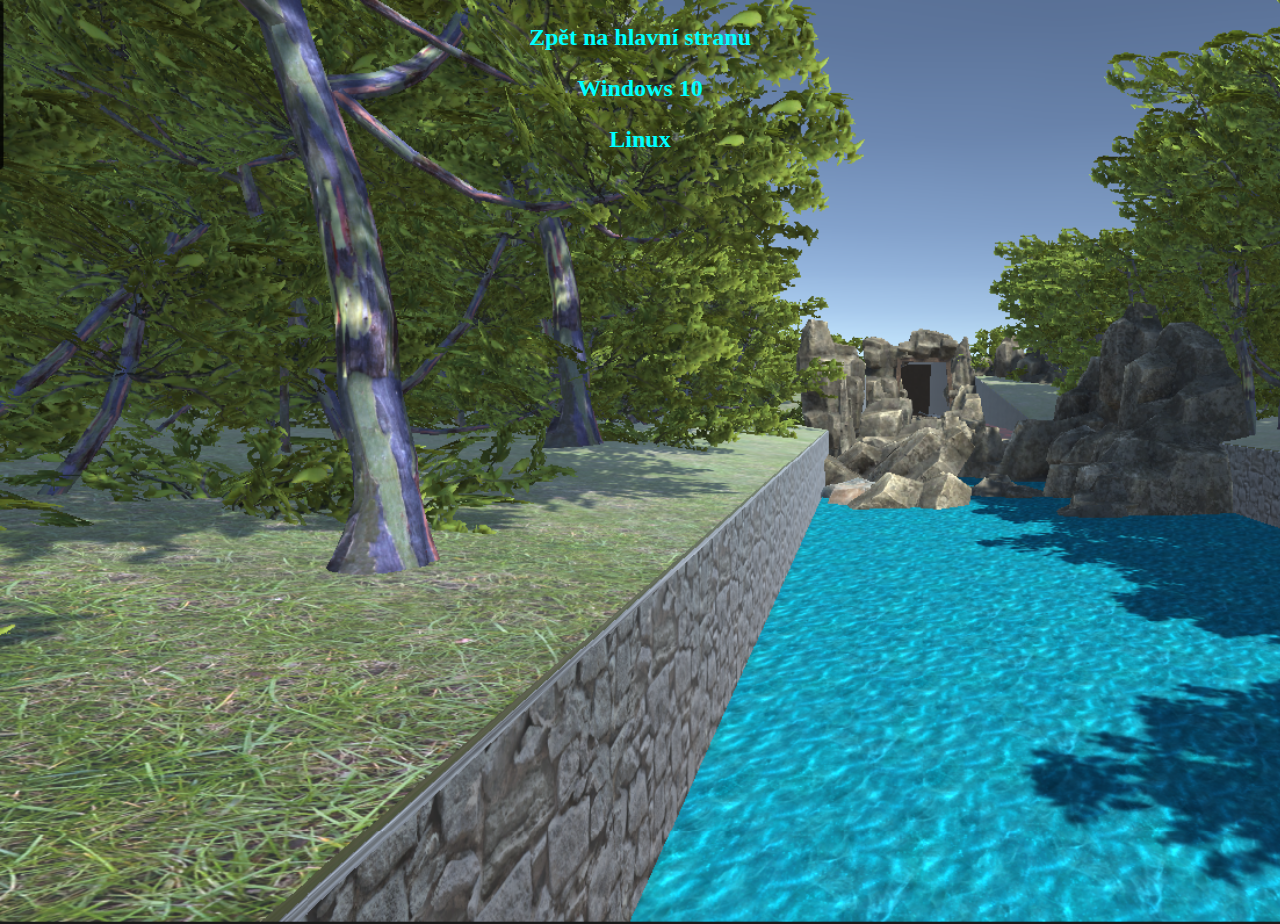
==== download.html @ 5239a9ab "novy dokumenty" ====
<!DOCTYPE html>
<html lang="en">
<head>
  <meta charset="UTF-8">
  <meta name="viewport" content="width=device-width, initial-scale=1.0">
  <title>informace</title>
  <link rel="stylesheet" href="styles.css" type="text/css" />
</head>
<body>

    <h2>
      <p>
          <a class="odkaz" href="index.html">Zpět na hlavní stranu</a>
      </p>
          <a class="odkaz" href="">Windows 10</a>
      <p>
          <a target="_blank" class="odkaz" href="https://mega.nz/folder/vQoQnJSJ#DvfpDfDCCbUouA-JOoD68g">Linux</a>
      </p>
    </h2>
</body>
</html>
---- styles.css ----
body {
    padding: 0;
    margin: 0;
    height: 100vh;
    background-image: url('pictures/pozadí.png');
    background-repeat: no-repeat;
    background-size: cover;
}

h1 {
    text-align: center;
    margin: 0;
}

h2 {
    text-align: center;
}

.odkaz {
    text-decoration: none;
    color:#00FFFF;
}

.odkaz:hover {
  color: #89CFF0;
}

.odkaz:visited
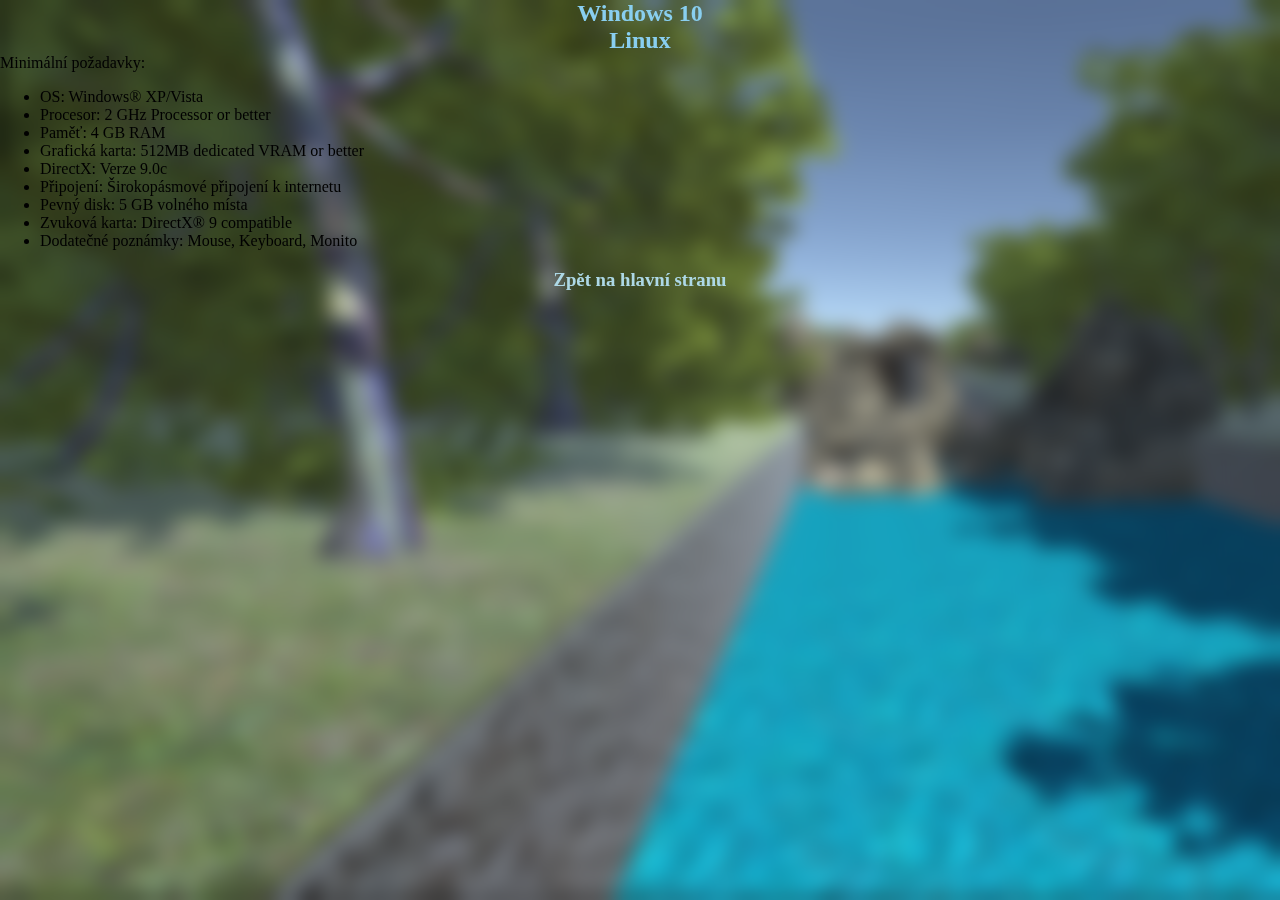
==== commit 4eed674c: "sfaf" ====
--- a/download.html
+++ b/download.html
@@ -4,18 +4,33 @@
   <meta charset="UTF-8">
   <meta name="viewport" content="width=device-width, initial-scale=1.0">
   <title>informace</title>
-  <link rel="stylesheet" href="styles.css" type="text/css" />
+  <link rel="stylesheet" href="./styles.css" type="text/css" />
 </head>
 <body>
-
-    <h2>
-      <p>
-          <a class="odkaz" href="index.html">Zpět na hlavní stranu</a>
-      </p>
-          <a class="odkaz" href="">Windows 10</a>
-      <p>
-          <a target="_blank" class="odkaz" href="https://mega.nz/folder/vQoQnJSJ#DvfpDfDCCbUouA-JOoD68g">Linux</a>
-      </p>
-    </h2>
+    <div class="p">
+        <h2>
+              <a class="odkaz" href="https://mega.nz/folder/fVJziYoJ#azjC7zKHI22j3EEM6ZLtqw">Windows 10</a>
+          <p>
+              <a target="_blank" class="odkaz" href="https://mega.nz/folder/vQoQnJSJ#DvfpDfDCCbUouA-JOoD68g">Linux</a>
+          </p>
+        </h2>
+        <div class="p">
+            <p>Minimální požadavky:</p>
+            <ul>
+                <li>OS: Windows® XP/Vista</li>
+                <li>Procesor: 2 GHz Processor or better</li>
+                <li>Paměť: 4 GB RAM</li>
+                <li>Grafická karta: 512MB dedicated VRAM or better</li>
+                <li>DirectX: Verze 9.0c</li>
+                <li>Připojení: Širokopásmové připojení k internetu</li>
+                <li>Pevný disk: 5 GB volného místa</li>
+                <li>Zvuková karta: DirectX® 9 compatible</li>
+                <li>Dodatečné poznámky: Mouse, Keyboard, Monito</li>
+            </ul>
+        </div>
+        <h3>
+            <a class="odkaz2" href="./">Zpět na hlavní stranu</a>
+        </h3>
+    </div>
 </body>
 </html>
--- a/styles.css
+++ b/styles.css
@@ -2,27 +2,49 @@
     padding: 0;
     margin: 0;
     height: 100vh;
-    background-image: url('pictures/pozadí.png');
+    background-image: url('./pictures/pozadí.png');
     background-repeat: no-repeat;
     background-size: cover;
+    backdrop-filter: blur(10px);
 }
 
 h1 {
     text-align: center;
     margin: 0;
+    color:#40E0D0;
 }
 
 h2 {
     text-align: center;
+    margin: 0;
+    padding: 0;
+}
+
+h3 {
+    text-align: center;
+}
+
+p {
+    margin: 0;
 }
 
 .odkaz {
     text-decoration: none;
-    color:#00FFFF;
+    color:#89CFF0;
+}
+
+.odkaz2 {
+    text-decoration: none;
+    color:#ADD8E6;
 }
 
 .odkaz:hover {
-  color: #89CFF0;
+  color: #7393B3;
 }
 
 .odkaz:visited
+
+.p {
+    margin: 1rem;
+    display: inline-block;
+}
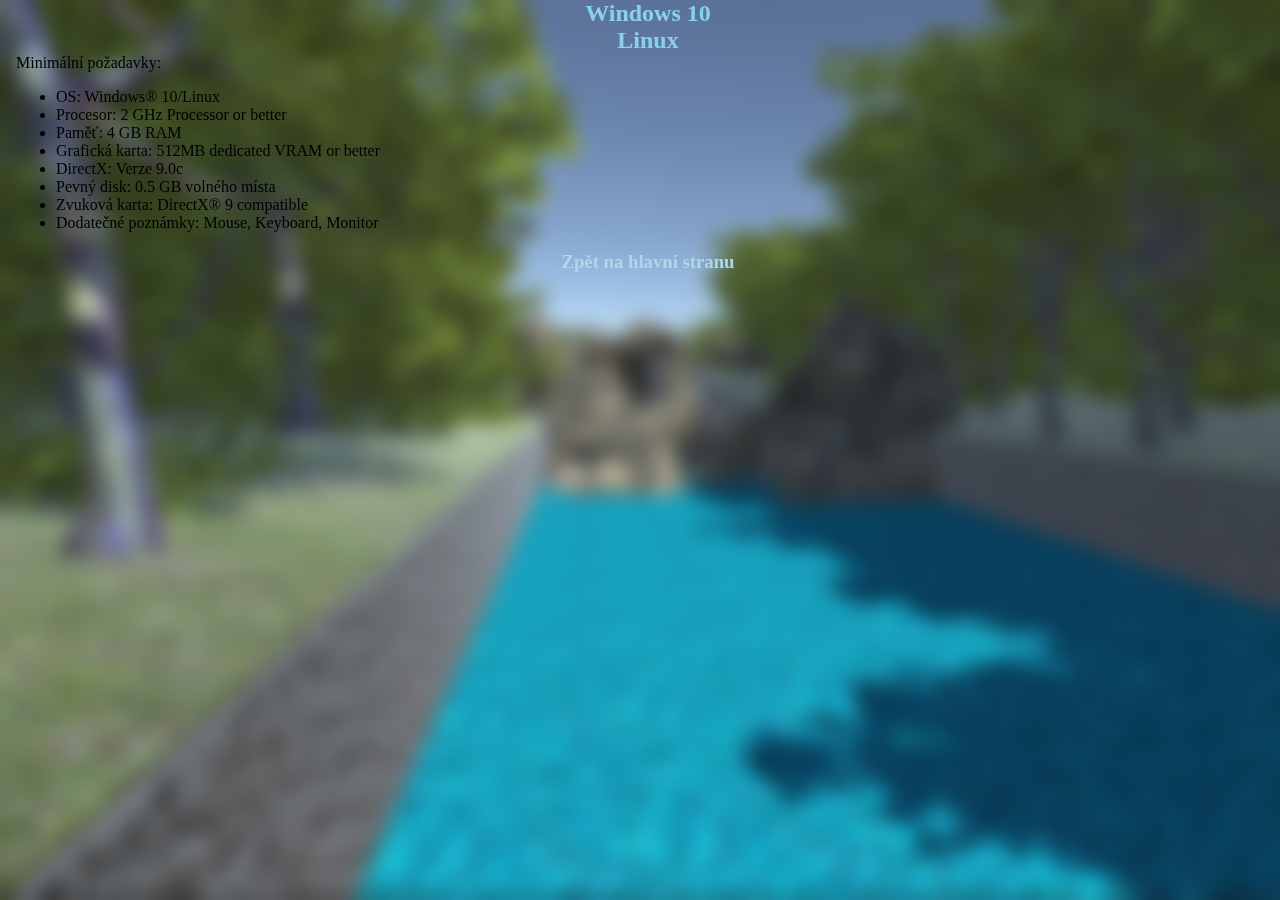
==== commit 2d28042f: "add text" ====
--- a/download.html
+++ b/download.html
@@ -3,31 +3,28 @@
 <head>
   <meta charset="UTF-8">
   <meta name="viewport" content="width=device-width, initial-scale=1.0">
-  <title>informace</title>
+  <title>download</title>
   <link rel="stylesheet" href="./styles.css" type="text/css" />
 </head>
 <body>
     <div class="p">
         <h2>
-              <a class="odkaz" href="https://mega.nz/folder/fVJziYoJ#azjC7zKHI22j3EEM6ZLtqw">Windows 10</a>
+              <a target="_blank" class="odkaz" href="https://mega.nz/folder/fVJziYoJ#azjC7zKHI22j3EEM6ZLtqw">Windows 10</a>
           <p>
               <a target="_blank" class="odkaz" href="https://mega.nz/folder/vQoQnJSJ#DvfpDfDCCbUouA-JOoD68g">Linux</a>
           </p>
         </h2>
-        <div class="p">
             <p>Minimální požadavky:</p>
             <ul>
-                <li>OS: Windows® XP/Vista</li>
+                <li>OS: Windows® 10/Linux</li>
                 <li>Procesor: 2 GHz Processor or better</li>
                 <li>Paměť: 4 GB RAM</li>
                 <li>Grafická karta: 512MB dedicated VRAM or better</li>
                 <li>DirectX: Verze 9.0c</li>
-                <li>Připojení: Širokopásmové připojení k internetu</li>
-                <li>Pevný disk: 5 GB volného místa</li>
+                <li>Pevný disk: 0.5 GB volného místa</li>
                 <li>Zvuková karta: DirectX® 9 compatible</li>
-                <li>Dodatečné poznámky: Mouse, Keyboard, Monito</li>
+                <li>Dodatečné poznámky: Mouse, Keyboard, Monitor</li>
             </ul>
-        </div>
         <h3>
             <a class="odkaz2" href="./">Zpět na hlavní stranu</a>
         </h3>
--- a/styles.css
+++ b/styles.css
@@ -6,6 +6,7 @@
     background-repeat: no-repeat;
     background-size: cover;
     backdrop-filter: blur(10px);
+    background-position: center;
 }
 
 h1 {
@@ -42,9 +43,10 @@
   color: #7393B3;
 }
 
-.odkaz:visited
+.odkaz:visited {
+    color: #ADD8E6;
+}
 
 .p {
-    margin: 1rem;
-    display: inline-block;
+    padding-left: 1rem;
 }
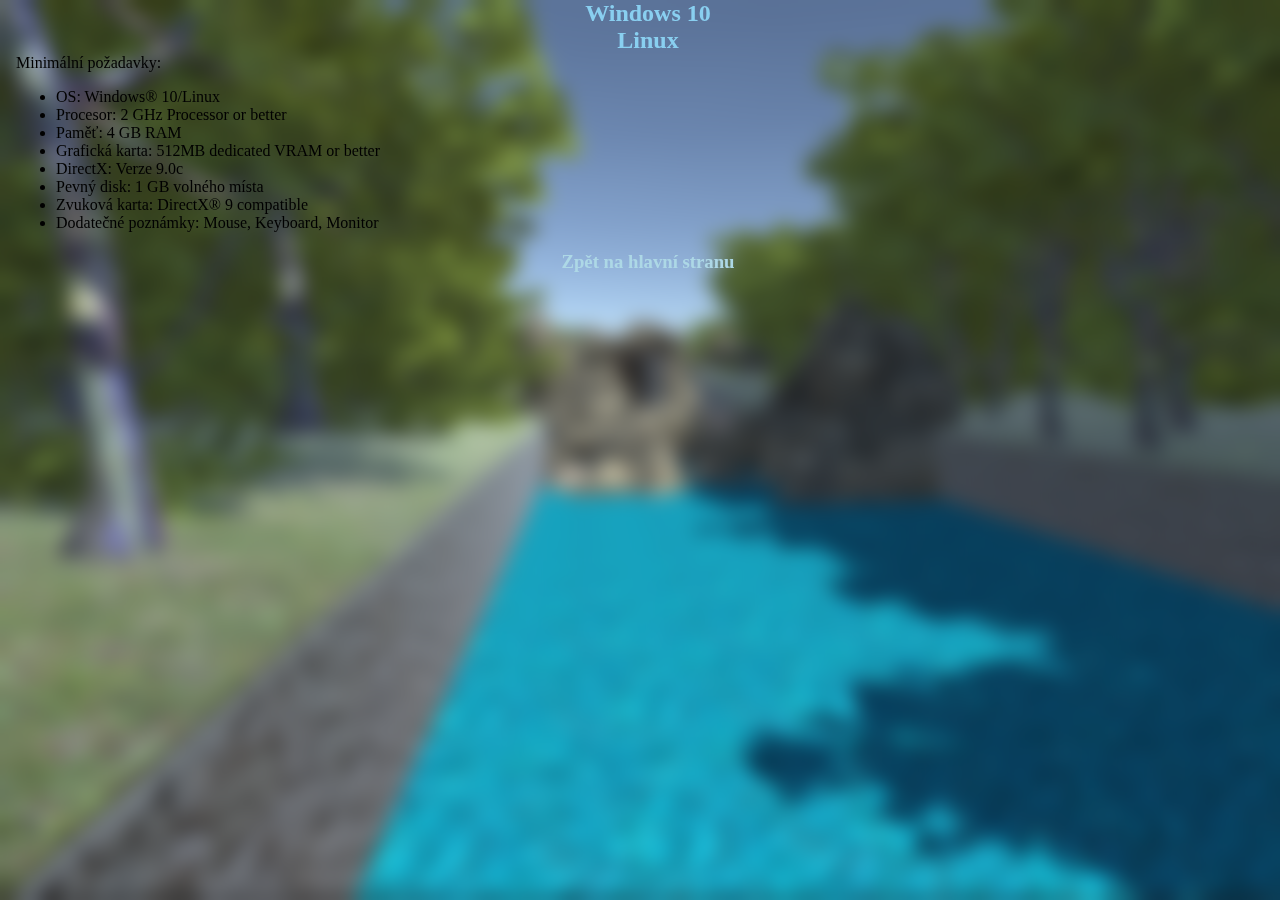
==== commit 87311a4a: "change text" ====
--- a/download.html
+++ b/download.html
@@ -21,7 +21,7 @@
                 <li>Paměť: 4 GB RAM</li>
                 <li>Grafická karta: 512MB dedicated VRAM or better</li>
                 <li>DirectX: Verze 9.0c</li>
-                <li>Pevný disk: 0.5 GB volného místa</li>
+                <li>Pevný disk: 1 GB volného místa</li>
                 <li>Zvuková karta: DirectX® 9 compatible</li>
                 <li>Dodatečné poznámky: Mouse, Keyboard, Monitor</li>
             </ul>
--- a/styles.css
+++ b/styles.css
@@ -44,7 +44,7 @@
 }
 
 .odkaz:visited {
-    color: #ADD8E6;
+    color: #89CFF0;
 }
 
 .p {
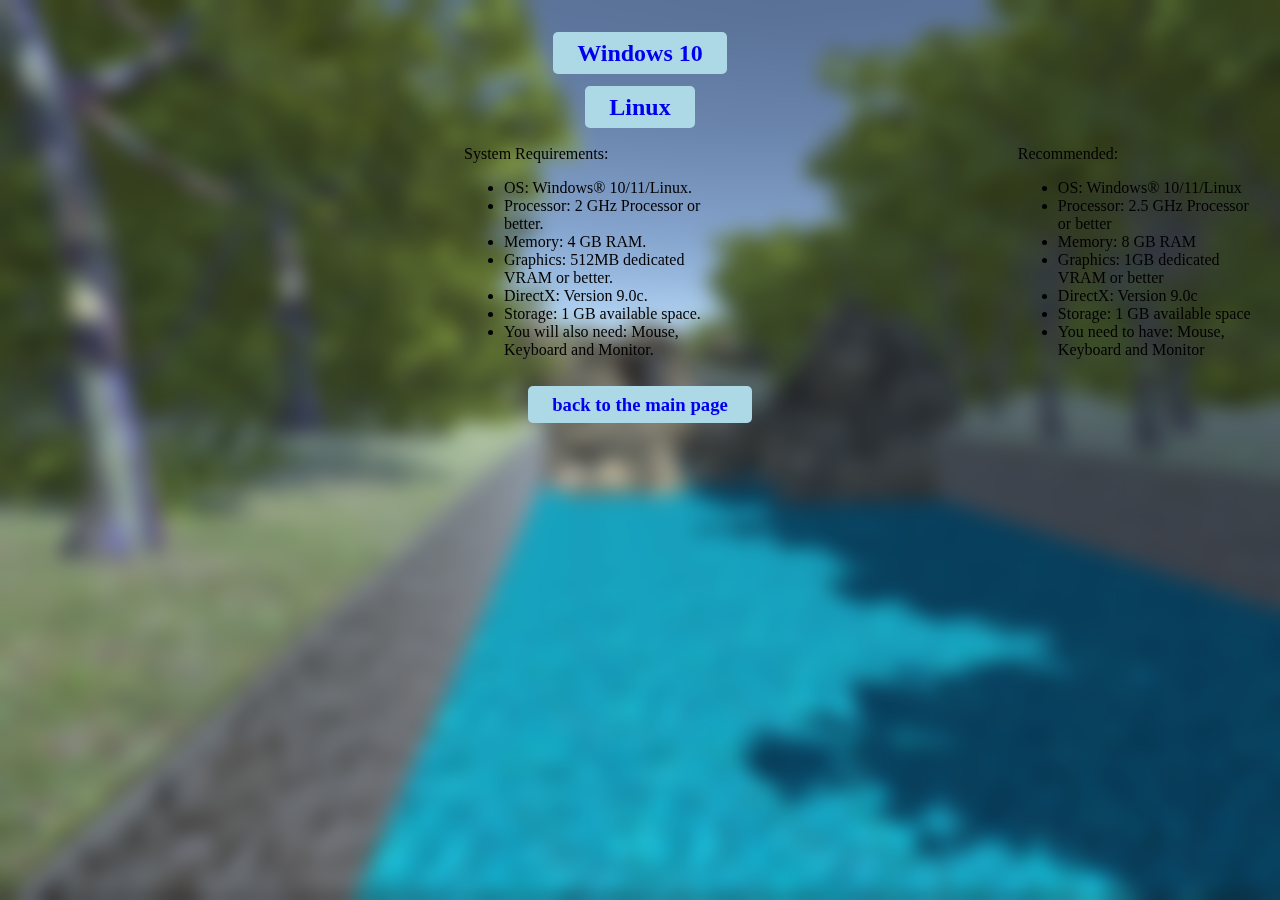
==== commit 38871f73: "Big text and collor upgrade" ====
--- a/download.html
+++ b/download.html
@@ -9,25 +9,40 @@
 <body>
     <div class="p">
         <h2>
-              <a target="_blank" class="odkaz" href="https://mega.nz/folder/fVJziYoJ#azjC7zKHI22j3EEM6ZLtqw">Windows 10</a>
-          <p>
-              <a target="_blank" class="odkaz" href="https://mega.nz/folder/vQoQnJSJ#DvfpDfDCCbUouA-JOoD68g">Linux</a>
-          </p>
+            <ul style="list-style: none">
+              <li><a target="_blank" class="odkaz tlacitko" href="https://mega.nz/folder/fVJziYoJ#azjC7zKHI22j3EEM6ZLtqw">Windows 10</a></li>
+                        <li> <br /></li>
+              <li><a target="_blank" class="odkaz tlacitko" href="https://mega.nz/folder/vQoQnJSJ#DvfpDfDCCbUouA-JOoD68g">Linux</a></li>
+            </ul>
         </h2>
-            <p>Minimální požadavky:</p>
-            <ul>
-                <li>OS: Windows® 10/Linux</li>
-                <li>Procesor: 2 GHz Processor or better</li>
-                <li>Paměť: 4 GB RAM</li>
-                <li>Grafická karta: 512MB dedicated VRAM or better</li>
-                <li>DirectX: Verze 9.0c</li>
-                <li>Pevný disk: 1 GB volného místa</li>
-                <li>Zvuková karta: DirectX® 9 compatible</li>
-                <li>Dodatečné poznámky: Mouse, Keyboard, Monitor</li>
-            </ul>
+            <div class="container">
+                <div>
+                    <p>System Requirements:</p>
+                    <ul>
+                        <li>OS: Windows® 10/11/Linux.</li>
+                        <li>Processor: 2 GHz Processor or better.</li>
+                        <li>Memory: 4 GB RAM.</li>
+                        <li>Graphics: 512MB dedicated VRAM or better.</li>
+                        <li>DirectX: Version 9.0c.</li>
+                        <li>Storage: 1 GB available space.</li>
+                        <li>You will also need: Mouse, Keyboard and Monitor.</li>
+                    </ul>
+                </div>
+                <div>
+                    <p>Recommended:</p>
+                    <ul>
+                        <li>OS: Windows® 10/11/Linux</li>
+                        <li>Processor: 2.5 GHz Processor or better</li>
+                        <li>Memory: 8 GB RAM</li>
+                        <li>Graphics: 1GB dedicated VRAM or better</li>
+                        <li>DirectX: Version 9.0c</li>
+                        <li>Storage: 1 GB available space</li>
+                        <li>You need to have: Mouse, Keyboard and Monitor</li>
+                    </ul>
+                </div>
+            </div>
         <h3>
-            <a class="odkaz2" href="./">Zpět na hlavní stranu</a>
+            <a class="odkaz2 tlacitko" href="indexen.html">back to the main page</a>
         </h3>
-    </div>
 </body>
 </html>
--- a/styles.css
+++ b/styles.css
@@ -12,13 +12,14 @@
 h1 {
     text-align: center;
     margin: 0;
-    color:#40E0D0;
+    color: #40E0D0;
 }
 
 h2 {
     text-align: center;
     margin: 0;
     padding: 0;
+    margin-right: 2.5rem;
 }
 
 h3 {
@@ -31,12 +32,12 @@
 
 .odkaz {
     text-decoration: none;
-    color:#89CFF0;
+    color:#0047ABD;
 }
 
 .odkaz2 {
     text-decoration: none;
-    color:#ADD8E6;
+    color:#0047ABD;
 }
 
 .odkaz:hover {
@@ -44,9 +45,49 @@
 }
 
 .odkaz:visited {
-    color: #89CFF0;
+    color: #0047AB;
 }
 
 .p {
     padding-left: 1rem;
+    padding-right: 1rem;
+    padding-top: 1rem;
 }
+
+.p2 {
+    padding-left: 1rem;
+    padding-right: 1rem;
+    padding-top: 1rem;
+}
+
+.p3 {
+    position: absolute;
+    right: 1rem;
+    top: 1rem;
+}
+
+.p4 {
+    padding-left: 2rem;
+    padding-top: 2rem;
+}
+
+.tlacitko {
+    background-color: lightblue;
+    padding-top: 0.5rem;
+    padding-bottom: 0.5rem;
+    padding-left: 1.5rem;
+    padding-right: 1.5rem;
+    border-radius: 5px;
+
+}
+
+.tlacitko:hover {
+  background: #7393B3;
+  color:##0000FF;
+}
+
+.container {
+  display: flex;
+  gap: 300px;
+  margin-left: 28rem;
+}
